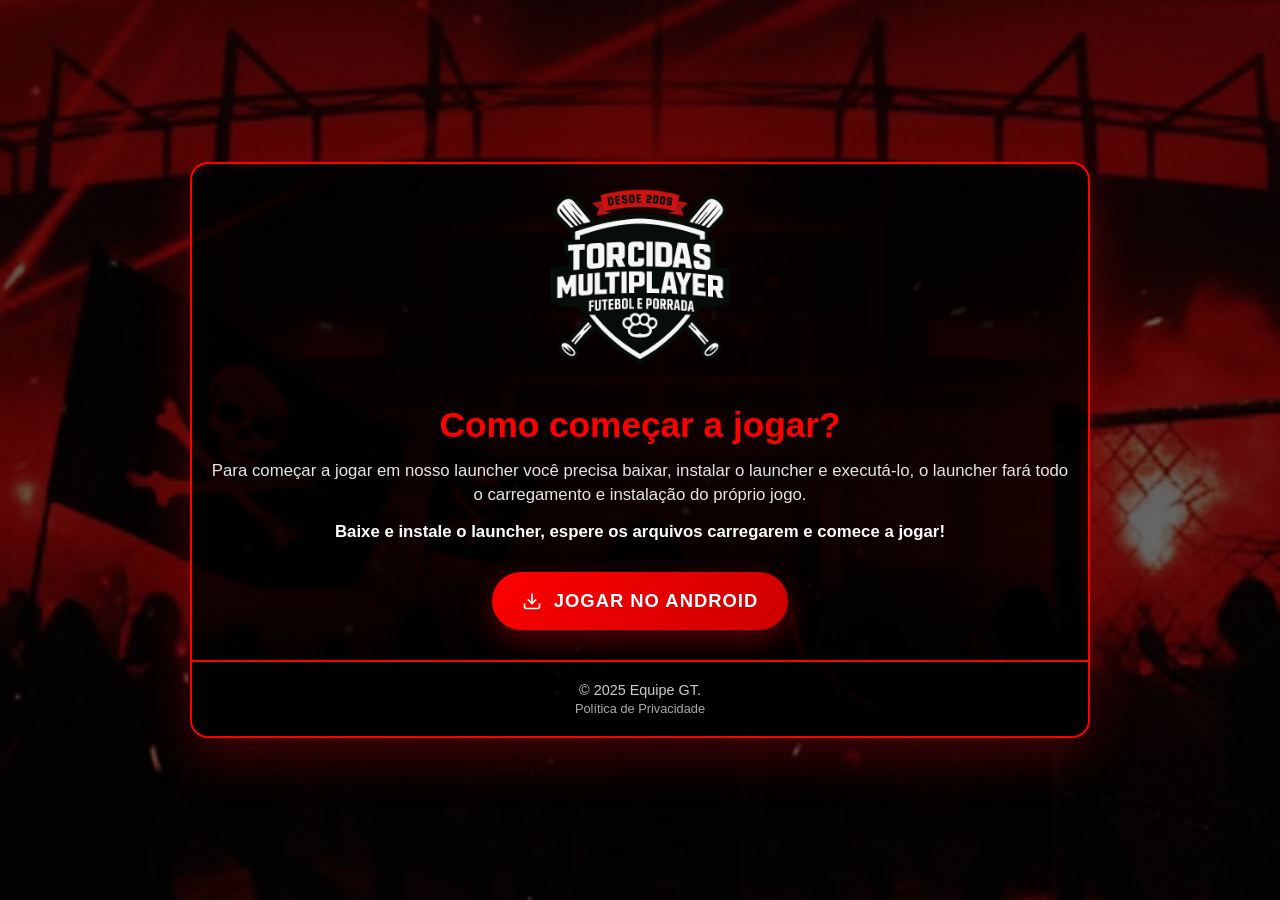
==== index.html @ a38c25e6 "feat: new release" ====
<!DOCTYPE html>
<html lang="pt-BR">
<head>
    <meta charset="UTF-8">
    <meta name="viewport" content="width=device-width, initial-scale=1.0">
    <title>Como começar - Equipe GT</title>
    <link rel="stylesheet" href="css/styles.css">
    <meta name="description" content="Como começar a jogar Torcidas Multiplayer - instruções rápidas para instalar o launcher e começar a jogar no Android">
</head>
<body>
    <div class="container">
        <div class="logo-top">
            <img src="images/logo att.png" alt="Equipe GT - Logo" class="logo-top-img">
        </div>
        <main>
            <section class="hero">
                <h1 class="title">Como começar a jogar?</h1>
                <p class="lead">Para começar a jogar em nosso launcher você precisa baixar, instalar o launcher e executá-lo, o launcher fará todo o carregamento e instalação do próprio jogo.</p>
                <p class="instruction">Baixe e instale o launcher, espere os arquivos carregarem e comece a jogar!</p>

                <div class="download-btn-container">
                    <a href="https://github.com/Foqsz/torcidasmultiplayer-mobile-tutorial/releases/download/TMV1/app-debug.5.apk"
                       class="download-btn"
                       target="_blank" rel="noopener noreferrer">
                        <svg class="download-icon" viewBox="0 0 24 24" fill="none" stroke="currentColor" stroke-width="2" aria-hidden="true">
                            <path d="M21 15v4a2 2 0 0 1-2 2H5a2 2 0 0 1-2-2v-4"></path>
                            <polyline points="7 10 12 15 17 10"></polyline>
                            <line x1="12" y1="15" x2="12" y2="3"></line>
                        </svg>
                        JOGAR NO ANDROID
                    </a>
                </div>
            </section>
        </main>

        <footer>
            <p>&copy; 2025 Equipe GT.</p>
            <p class="footer-meta"><a href="https://foqsz.github.io/torcidasmultiplayer-politica-de-privacidade/" target="_blank" rel="noopener noreferrer" class="privacy-link">Política de Privacidade</a></p>
        </footer>
    </div>
</body>
</html>
---- css/styles.css ----
* {
    margin: 0;
    padding: 0;
    box-sizing: border-box;
}

html, body {
    height: 100%;
}

body {
    font-family: -apple-system, BlinkMacSystemFont, 'Segoe UI', Roboto, Oxygen, Ubuntu, Cantarell, sans-serif;
    /* Background image with dark overlay for readability. Path is relative to css/styles.css */
    background-image: linear-gradient(rgba(0,0,0,0.6), rgba(0,0,0,0.6)), url("../images/gt bg.png");
    background-size: cover;
    background-position: center center;
    background-repeat: no-repeat;
    background-attachment: scroll; /* evita problemas em mobile */
    color: #ffffff;
    min-height: 100vh;
    display: flex;
    justify-content: center;
    align-items: center; /* centralizar conteúdo verticalmente */
    padding: 6px; /* reduzir padding geral para evitar overflow */
}

/* Fallback solid gradient for browsers that can't load the image */
@supports not (background-image: linear-gradient(red, red)) {
    body {
        background: linear-gradient(135deg, #1a1a1a 0%, #2d0000 100%);
    }
}

.container {
    max-width: 900px;
    width: 100%;
    background: rgba(0, 0, 0, 0.75);
    border-radius: 18px;
    box-shadow: 0 18px 50px rgba(255, 0, 0, 0.25);
    overflow: hidden;
    border: 2px solid #ff0000;
    display: flex;
    flex-direction: column;
    justify-content: space-between; /* manter footer embaixo */
    /* min-height: 100vh; garantir que o container preencha a tela */
}

/* Top logo (small) */
.logo-top {
    display: flex;
    justify-content: center;
    align-items: center;
    padding-top: 6px;
    padding-bottom: 4px;
}

.logo-top-img {
    max-width: 220px;
    width: 60%;
    height: auto;
    display: block;
}

@media (max-width: 480px) {
    .logo-top-img {
        max-width: 160px;
        width: 70%;
    }
}

.hero {
    padding: 12px 14px; /* reduzir padding para subir conteúdo */
    display: flex;
    flex-direction: column;
    align-items: center;
    justify-content: center;
    text-align: center;
    gap: 6px;
}

.title {
    color: #ff0000;
    font-size: clamp(1.6rem, 6vw, 2.2rem);
    text-transform: none;
    margin: 0 0 8px 0; /* remover margin-top e reduzir bottom */
    line-height: 1.1;
}

.lead {
    color: #e6e6e6;
    font-size: clamp(0.95rem, 3.5vw, 1.05rem);
    line-height: 1.45;
    margin-bottom: 8px;
}

.instruction {
    color: #fff;
    font-weight: 700;
    margin-bottom: 12px;
    font-size: clamp(0.98rem, 3.8vw, 1.05rem);
}

header h1 {
    font-size: clamp(1.8rem, 5vw, 3rem);
    font-weight: bold;
    text-transform: uppercase;
    letter-spacing: 2px;
    text-shadow: 3px 3px 6px rgba(0, 0, 0, 0.5);
    margin-bottom: 10px;
    line-height: 1.2;
}

.subtitle {
    font-size: clamp(2rem, 3vw, 1.2rem);
    opacity: 0.9;
    letter-spacing: 1px;
}

main {
    padding: 0;
    flex: 1; /* ocupar espaço disponível entre logo/top e footer */
    /* display: flex; */
    align-items: center;
    justify-content: center;
}

/* ícone small inline ao lado do texto DOWNLOAD */
.inline-download-icon {
    width: 14px;
    height: 14px;
    vertical-align: middle;
    margin-right: 6px;
}

.download-section h2 {
    color: #ff0000;
    font-size: clamp(1.5rem, 4vw, 2rem);
    margin-bottom: 15px;
    text-align: center;
    line-height: 1.3;
}

.description {
    text-align: center;
    font-size: clamp(1rem, 3vw, 1.1rem);
    margin-bottom: 30px;
    color: #ffffff;
    line-height: 1.5;
    text-shadow: 1px 1px 4px rgba(0, 0, 0, 0.6);
}

.steps {
    display: grid;
    gap: 10px; /* reduzir gap entre passos */
    margin-bottom: 40px;
}

.step {
    background: rgba(255, 0, 0, 0.1);
    border-left: 4px solid #ff0000;
    padding: 15px;
    border-radius: 10px;
    display: flex;
    align-items: center;
    gap: 15px;
    transition: all 0.3s ease;
    -webkit-tap-highlight-color: transparent;
}

.step:active {
    background: rgba(255, 0, 0, 0.25);
    transform: scale(0.98);
}

@media (min-width: 769px) {
    .step:hover {
        background: rgba(255, 0, 0, 0.2);
        transform: translateX(10px);
    }
}

.step-number {
    background: #ff0000;
    color: #ffffff;
    min-width: 45px;
    width: 45px;
    height: 45px;
    border-radius: 50%;
    display: flex;
    align-items: center;
    justify-content: center;
    font-size: clamp(1.2rem, 4vw, 1.5rem);
    font-weight: bold;
    flex-shrink: 0;
    box-shadow: 0 4px 15px rgba(255, 0, 0, 0.5);
}

.step p {
    font-size: clamp(0.95rem, 3vw, 1.1rem);
    line-height: 1.6;
}

.step strong {
    color: #ff0000;
}

.download-btn-container {
    display: flex;
    flex-direction: column;
    align-items: center;
    gap: 10px;
    text-align: center;
    margin: 12px 0 18px 0;
    padding: 0 6px;
}


.download-btn {
    display: inline-flex;
    align-items: center;
    justify-content: center;
    gap: 12px;
    background: linear-gradient(135deg, #ff0000 0%, #cc0000 100%);
    color: #ffffff;
    padding: clamp(12px, 3vw, 18px) clamp(20px, 6vw, 30px);
    font-size: clamp(1rem, 4vw, 1.15rem);
    font-weight: 800;
    text-decoration: none;
    border-radius: 50px;
    box-shadow: 0 10px 30px rgba(255, 0, 0, 0.35);
    transition: all 0.25s ease;
    text-transform: uppercase;
    letter-spacing: 1px;
    width: 100%;
    max-width: 420px;
    text-align: center;
}

.download-btn:active {
    transform: translateY(-2px);
}

@media (min-width: 769px) {
    .download-btn-container {
        flex-direction: row;
        justify-content: center;
    }

    .download-btn:hover {
        transform: translateY(-5px);
        box-shadow: 0 15px 40px rgba(255, 0, 0, 0.6);
        background: linear-gradient(135deg, #cc0000 0%, #ff0000 100%);
    }

    .download-btn:active {
        transform: translateY(-2px);
    }
}

.download-icon {
    width: 20px;
    height: 20px;
    flex-shrink: 0;
}

/* Botão WhatsApp */
/* footer */
footer {
    background: rgba(0, 0, 0, 0.45);
    padding: 14px 12px;
    text-align: center;
    border-top: 1px solid rgba(255,0,0,0.18);
}

footer p { color: #ccc; font-size: 0.85rem; }

.footer-meta { margin-top: 4px; }
.privacy-link { color: rgba(255,255,255,0.75); font-size: 0.78rem; text-decoration: none; }
.privacy-link:hover { text-decoration: underline; opacity: 1; }

/* Botão de vídeo tutorial: usar o mesmo visual do botão principal de download */
.video-btn {
    display: inline-flex;
    align-items: center;
    justify-content: center;
    gap: 15px;
    background: linear-gradient(135deg, #ff0000 0%, #cc0000 100%);
    color: #ffffff;
    padding: 18px 30px;
    font-size: clamp(1rem, 3.5vw, 1.3rem);
    font-weight: bold;
    text-decoration: none;
    border-radius: 50px;
    box-shadow: 0 10px 30px rgba(255, 0, 0, 0.4);
    transition: all 0.3s ease;
    text-transform: uppercase;
    letter-spacing: 0.5px;
    width: 100%;
    max-width: 450px;
    text-align: center;
    -webkit-tap-highlight-color: transparent;
    touch-action: manipulation;
}

.video-btn:active {
    transform: scale(0.95);
    box-shadow: 0 5px 20px rgba(255, 0, 0, 0.5);
}

@media (min-width: 769px) {
    .video-btn:hover {
        transform: translateY(-5px);
        box-shadow: 0 15px 40px rgba(255, 0, 0, 0.6);
        background: linear-gradient(135deg, #cc0000 0%, #ff0000 100%);
    }

    .video-btn:active {
        transform: translateY(-2px);
    }

    .video-btn {
        max-width: 300px;
    }
}

.video-icon {
    width: 28px;
    height: 28px;
    flex-shrink: 0;
    animation: bounce 2s infinite;
}

@keyframes bounce {
    0%, 100% {
        transform: translateY(0);
    }
    50% {
        transform: translateY(-10px);
    }
}

.info-box {
    background: rgba(255, 0, 0, 0.1);
    border: 2px solid #ff0000;
    border-radius: 15px;
    padding: 20px;
    margin-top: 30px;
}

.info-box h3 {
    color: #ff0000;
    font-size: clamp(1.2rem, 4vw, 1.5rem);
    margin-bottom: 15px;
    line-height: 1.3;
}

.info-box ul {
    list-style: none;
    padding-left: 0;
}

.info-box ul li {
    padding: 10px 0;
    font-size: clamp(0.95rem, 3vw, 1.1rem);
    border-bottom: 1px solid rgba(255, 0, 0, 0.2);
    line-height: 1.5;
}

.info-box ul li:last-child {
    border-bottom: none;
}

.info-box ul li::before {
    content: "▸ ";
    color: #ff0000;
    font-weight: bold;
    margin-right: 8px;
}

footer {
    background: rgba(0, 0, 0, 0.5);
    padding: 20px;
    text-align: center;
    border-top: 2px solid #ff0000;
}

footer p {
    color: #cccccc;
    font-size: 0.9rem;
}

.footer-meta {
    margin-top: 2px; /* reduzir espaço entre linhas do footer */
}

.privacy-link {
    color: rgba(255,255,255,0.78);
    font-size: 0.8rem;
    text-decoration: none;
    opacity: 0.85;
}

.privacy-link:hover {
    opacity: 1;
    text-decoration: underline;
}

/* Responsividade Mobile-First */
@media (max-width: 768px) {
    body {
        padding: 5px;
    }

    .container {
        border-radius: 15px;
    }

    header {
        padding: 25px 15px;
    }

    .logo {
        max-width: 200px;
    }

    main {
        padding: 25px 15px;
    }

    .steps {
        gap: 15px;
    }

    .step {
        padding: 12px;
        gap: 12px;
    }

    .download-btn-container {
        margin: 30px 0;
    }

    .download-btn {
        padding: 16px 25px;
        gap: 10px;
    }

    .download-icon {
        width: 24px;
        height: 24px;
    }

    .info-box {
        padding: 15px;
    }

    footer {
        padding: 15px;
    }

    footer p {
        font-size: 0.85rem;
    }
}

@media (max-width: 480px) {
    body {
        padding: 5px;
    }

    header {
        padding: 20px 12px;
    }

    .logo {
        max-width: 160px;
    }

    header h1 {
        letter-spacing: 1px;
    }

    main {
        padding: 20px 12px;
    }

    .steps {
        gap: 12px;
    }

    .step {
        padding: 10px;
        gap: 10px;
    }

    .step-number {
        min-width: 40px;
        width: 40px;
        height: 40px;
    }

    .download-btn {
        padding: 14px 20px;
        border-radius: 40px;
    }

    .info-box {
        padding: 12px;
        border-radius: 12px;
    }
}

/* Otimizações para telas muito pequenas */
@media (max-width: 360px) {
    .container {
        border-radius: 10px;
    }

    .logo {
        max-width: 120px;
    }

    .step {
        padding: 8px;
    }

    .download-btn {
        padding: 12px 18px;
        font-size: 0.9rem;
    }
}

/* Suporte para landscape em mobile */
@media (max-height: 600px) and (orientation: landscape) {
    body {
        align-items: flex-start;
        padding: 10px;
    }

    header {
        padding: 20px 15px;
    }

    .logo {
        max-width: 100px;
    }

    main {
        padding: 20px 15px;
    }

    .download-btn-container {
        margin: 25px 0;
    }
}
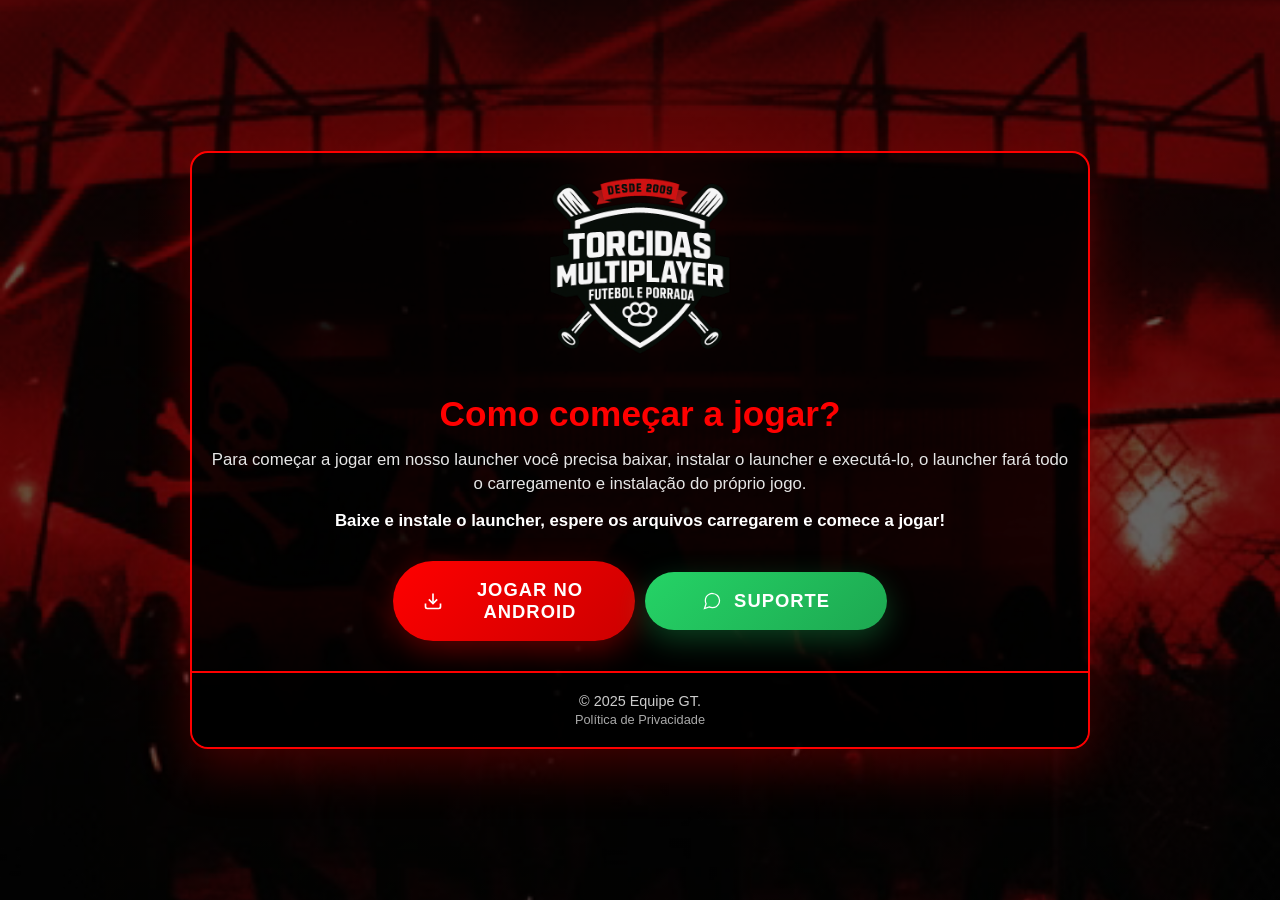
==== commit d288366f: "feat: button support whatsap" ====
--- a/index.html
+++ b/index.html
@@ -19,7 +19,7 @@
                 <p class="instruction">Baixe e instale o launcher, espere os arquivos carregarem e comece a jogar!</p>
 
                 <div class="download-btn-container">
-                    <a href="https://github.com/Foqsz/torcidasmultiplayer-mobile-tutorial/releases/download/TMV1/app-debug.5.apk"
+                    <a href="https://github.com/Foqsz/torcidasmultiplayer-mobile-tutorial/releases/download/TMV1/torcidasmultiplayer.apk"
                        class="download-btn"
                        target="_blank" rel="noopener noreferrer">
                         <svg class="download-icon" viewBox="0 0 24 24" fill="none" stroke="currentColor" stroke-width="2" aria-hidden="true">
@@ -28,6 +28,15 @@
                             <line x1="12" y1="15" x2="12" y2="3"></line>
                         </svg>
                         JOGAR NO ANDROID
+                    </a>
+
+                    <a href="https://chat.whatsapp.com/GtEvV77fwSF5iqsljoDRO9"
+                       class="support-btn"
+                       target="_blank" rel="noopener noreferrer">
+                        <svg class="support-icon" viewBox="0 0 24 24" fill="none" stroke="currentColor" stroke-width="1.5" aria-hidden="true">
+                            <path d="M21 11.5a8.38 8.38 0 0 1-.9 3.8 8.5 8.5 0 0 1-7.6 4.7 8.38 8.38 0 0 1-3.8-.9L3 21l1.9-5.7a8.38 8.38 0 0 1-.9-3.8 8.5 8.5 0 0 1 4.7-7.6 8.38 8.38 0 0 1 3.8-.9h.5a8.48 8.48 0 0 1 8 8v.5z"></path>
+                        </svg>
+                        SUPORTE
                     </a>
                 </div>
             </section>
--- a/css/styles.css
+++ b/css/styles.css
@@ -263,7 +263,50 @@
     flex-shrink: 0;
 }
 
-/* Botão WhatsApp */
+/* Botão Suporte (WhatsApp) */
+.support-btn {
+    display: inline-flex;
+    align-items: center;
+    justify-content: center;
+    gap: 12px;
+    background: linear-gradient(135deg, #25D366 0%, #1DA851 100%);
+    color: #ffffff;
+    padding: clamp(12px, 3vw, 18px) clamp(20px, 6vw, 30px);
+    font-size: clamp(1rem, 4vw, 1.15rem);
+    font-weight: 800;
+    text-decoration: none;
+    border-radius: 50px;
+    box-shadow: 0 10px 30px rgba(37, 211, 102, 0.3);
+    transition: all 0.25s ease;
+    text-transform: uppercase;
+    letter-spacing: 1px;
+    width: 100%;
+    max-width: 420px;
+    text-align: center;
+}
+
+.support-btn:active {
+    transform: translateY(-2px);
+}
+
+@media (min-width: 769px) {
+    .support-btn:hover {
+        transform: translateY(-5px);
+        box-shadow: 0 15px 40px rgba(37, 211, 102, 0.4);
+        background: linear-gradient(135deg, #1DA851 0%, #25D366 100%);
+    }
+
+    .support-btn:active {
+        transform: translateY(-2px);
+    }
+}
+
+.support-icon {
+    width: 20px;
+    height: 20px;
+    flex-shrink: 0;
+}
+
 /* footer */
 footer {
     background: rgba(0, 0, 0, 0.45);
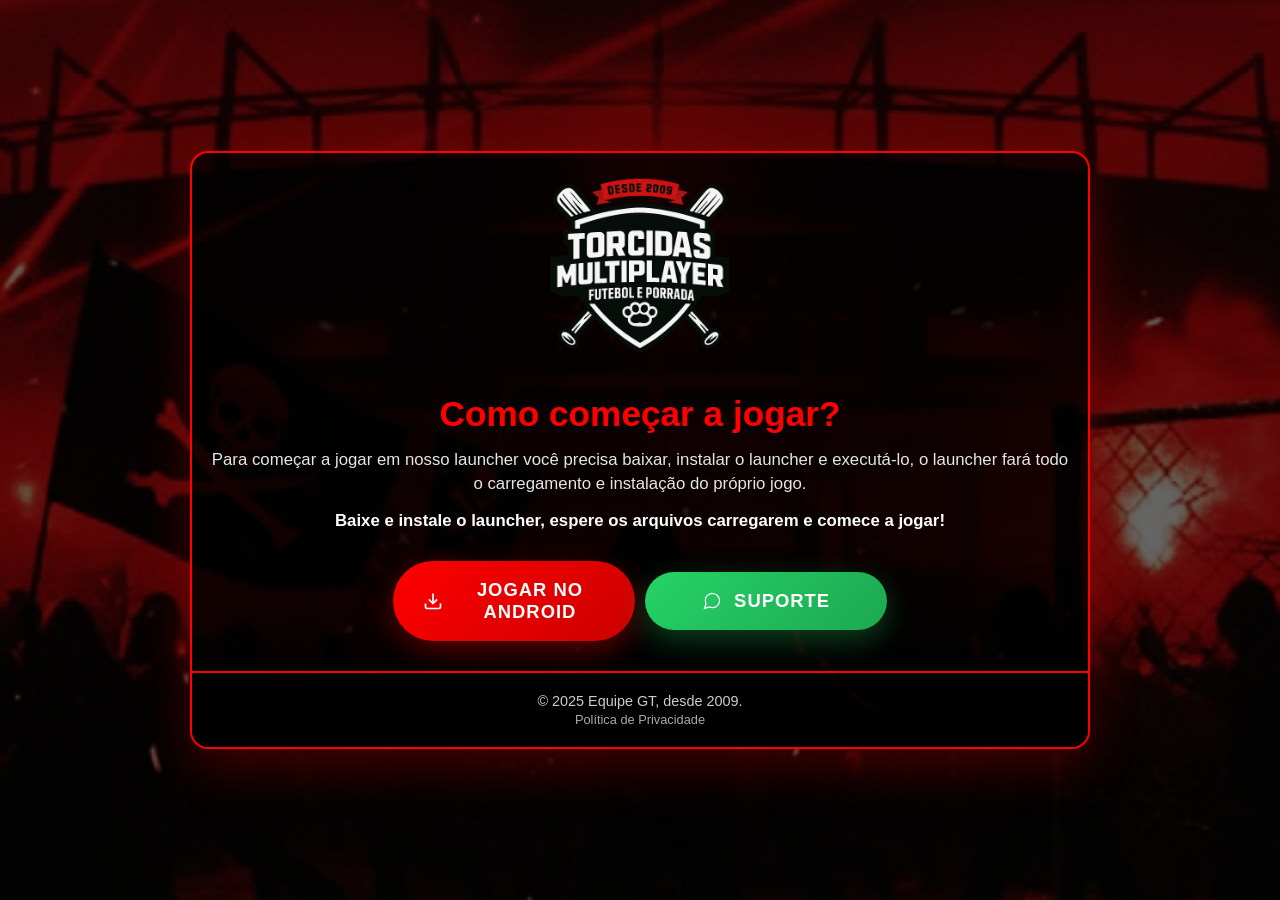
==== commit ba10745e: "feat: update footer" ====
--- a/index.html
+++ b/index.html
@@ -43,7 +43,7 @@
         </main>
 
         <footer>
-            <p>&copy; 2025 Equipe GT.</p>
+            <p>&copy; 2025 Equipe GT, desde 2009.</p>
             <p class="footer-meta"><a href="https://foqsz.github.io/torcidasmultiplayer-politica-de-privacidade/" target="_blank" rel="noopener noreferrer" class="privacy-link">Política de Privacidade</a></p>
         </footer>
     </div>
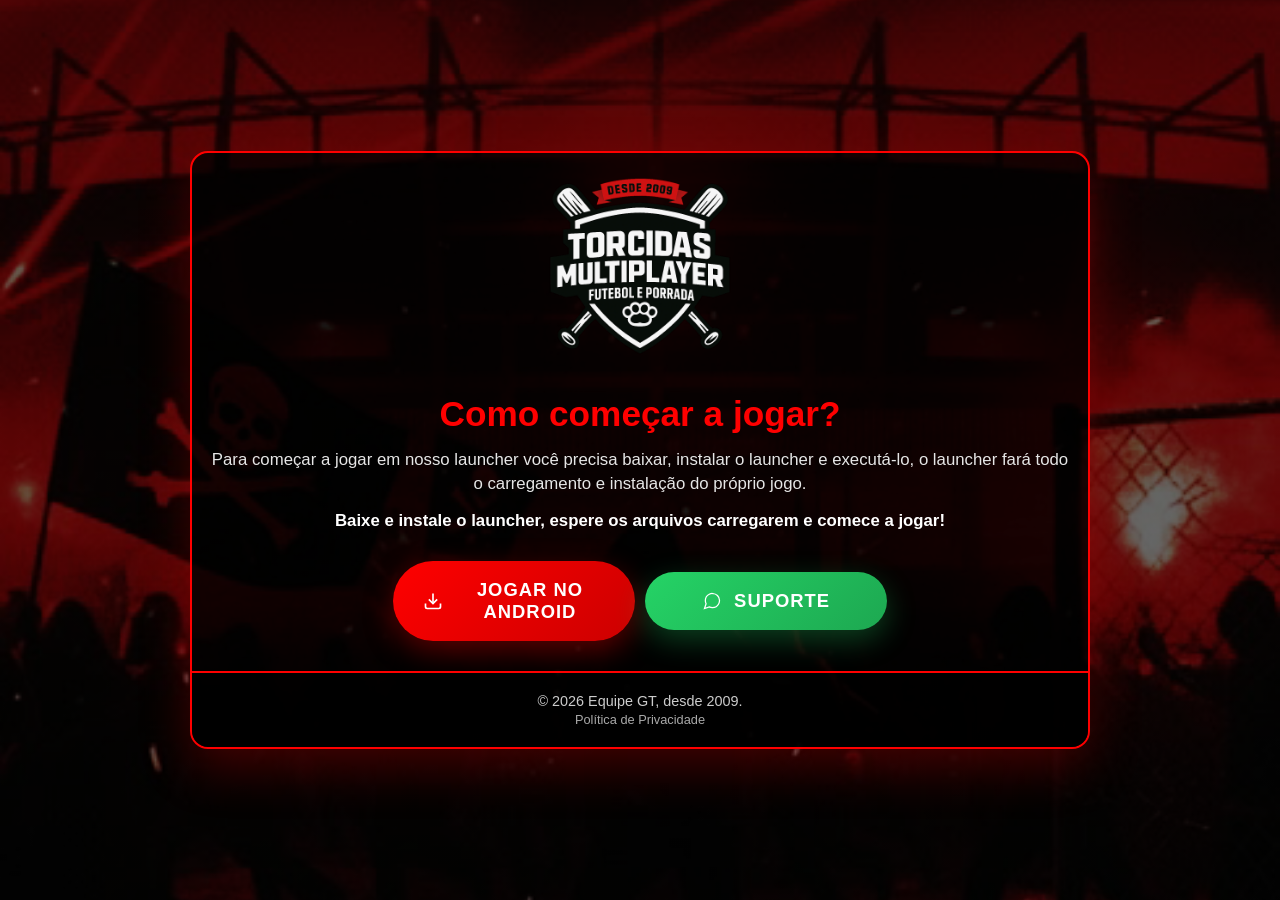
==== commit 37c42000: "Update index.html" ====
--- a/index.html
+++ b/index.html
@@ -30,7 +30,7 @@
                         JOGAR NO ANDROID
                     </a>
 
-                    <a href="https://chat.whatsapp.com/GtEvV77fwSF5iqsljoDRO9"
+                    <a href="https://chat.whatsapp.com/KH0Ogr5bK9eLBsNWKYvv5h"
                        class="support-btn"
                        target="_blank" rel="noopener noreferrer">
                         <svg class="support-icon" viewBox="0 0 24 24" fill="none" stroke="currentColor" stroke-width="1.5" aria-hidden="true">
@@ -43,9 +43,9 @@
         </main>
 
         <footer>
-            <p>&copy; 2025 Equipe GT, desde 2009.</p>
+            <p>&copy; 2026 Equipe GT, desde 2009.</p>
             <p class="footer-meta"><a href="https://foqsz.github.io/torcidasmultiplayer-politica-de-privacidade/" target="_blank" rel="noopener noreferrer" class="privacy-link">Política de Privacidade</a></p>
         </footer>
     </div>
 </body>
-</html>+</html>
